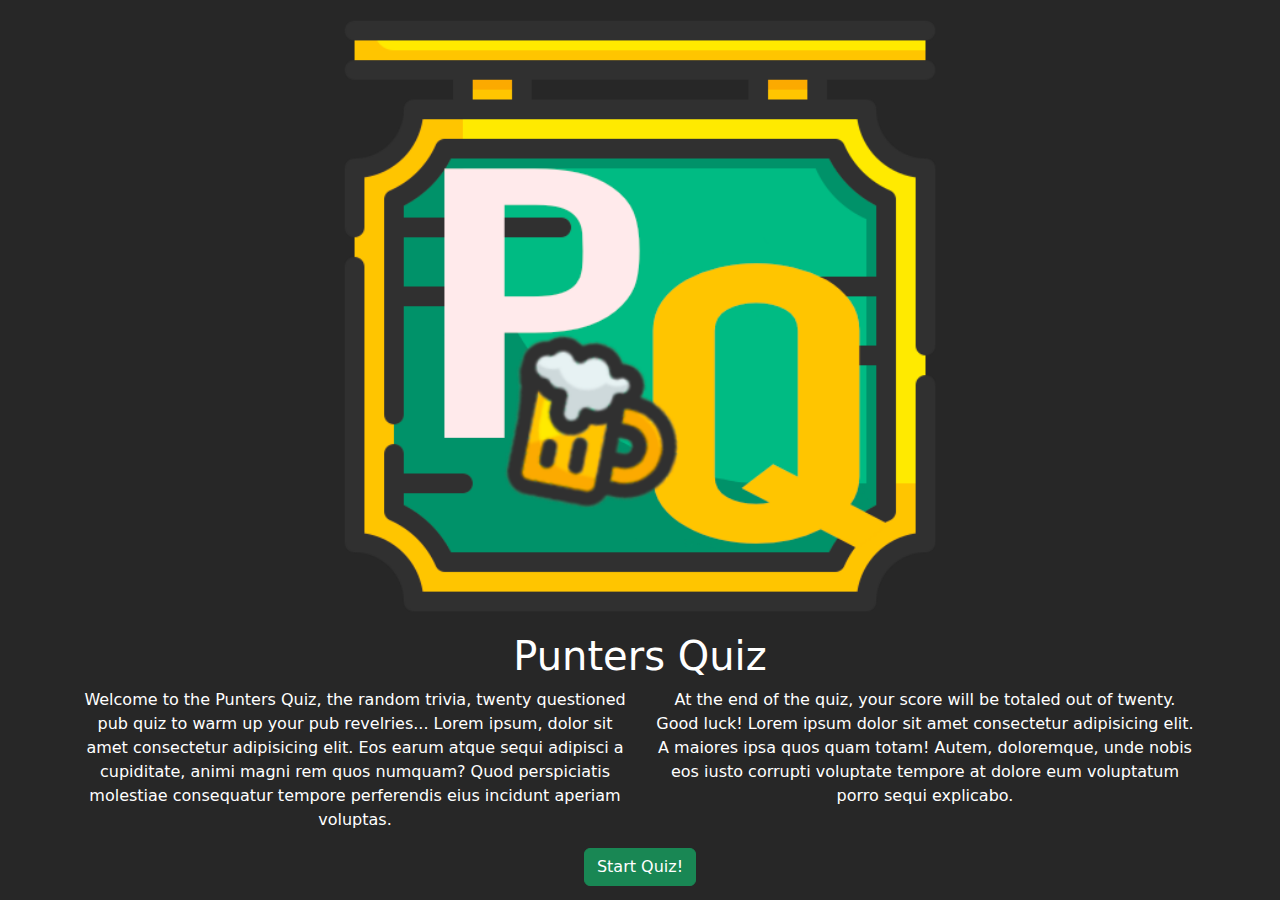
==== index.html @ d4fb8eeb "docs: Add lorem ipsum text to paragraph" ====
<!DOCTYPE html>
<html lang="en">

<head>
    <meta charset="UTF-8" />
    <meta name="viewport" content="width=device-width, initial-scale=1.0" />
    <!-- Meta tags for search engines-->
    <meta name="description"
        content="Punters Quiz. A website used as a pub quiz, the site will ask twenty questions on random topics and reveal the score at the end of the quiz." />
    <meta name="keywords"
        content="Punters quiz, pub quiz, quiz, pub, questions, random knowledge, basic quiz, pub game, drinking game, pub activities, quiz activities " />
    <link href="https://cdn.jsdelivr.net/npm/bootstrap@5.3.3/dist/css/bootstrap.min.css" rel="stylesheet"
        integrity="sha384-QWTKZyjpPEjISv5WaRU9OFeRpok6YctnYmDr5pNlyT2bRjXh0JMhjY6hW+ALEwIH" crossorigin="anonymous">
    <!-- Favicon -->
    <link rel="icon" type="image/x-icon" href="assets/images/favicon/favicon512x512.png" />
    <!-- Title -->
    <title>Punters Quiz</title>
    <!-- Stylesheet-->
    <link rel="stylesheet" href="assets/css/style.css" />
</head>
<!--Main-->

<body>
    <img class="logo" src="assets/images/favicon/favicon512x512.png" alt="Punters Quiz logo" />

    <h1 class="title">Punters Quiz</h1>

    <div class="container">
        <div class="row">
            <div class=" col-md">
                <p class="paragraph">
                    Welcome to the Punters Quiz, the random trivia, twenty questioned pub quiz to
                    warm up your pub revelries...
                    Lorem ipsum, dolor sit amet consectetur adipisicing elit. Eos earum atque sequi adipisci a
                    cupiditate, animi magni rem quos numquam? Quod perspiciatis molestiae consequatur tempore
                    perferendis eius incidunt aperiam voluptas.
                </p>
            </div>
            <div class="col-md ">
                <p class="paragraph">
                    At the end of the quiz, your score will be totaled out of twenty. Good luck!
                    Lorem ipsum dolor sit amet consectetur adipisicing elit. A maiores ipsa quos quam totam! Autem,
                    doloremque, unde nobis eos iusto corrupti voluptate tempore at dolore eum voluptatum porro sequi
                    explicabo.
                </p>
            </div>
        </div>
        <div>
            <button type="button" class="btn btn-success">Start Quiz!</button>
        </div>
    </div>


    <div class="score-area"></div>
    <script src="https://cdn.jsdelivr.net/npm/bootstrap@5.3.3/dist/js/bootstrap.min.js"
        integrity="sha384-0pUGZvbkm6XF6gxjEnlmuGrJXVbNuzT9qBBavbLwCsOGabYfZo0T0to5eqruptLy" crossorigin="anonymous">
    </script>
    <script src="assets/js/script.js"></script>
</body>

</html>
---- assets/css/style.css ----
/* General styles */
body {
    background-color: #272727;
    text-align: center;
}

/* main content */
.logo {
    width: 50%;
    height: 50%;
    padding: 1px 5px;
}

.title {
    color: white;
}

.paragraph {
    color: white;
}

/* Footer */
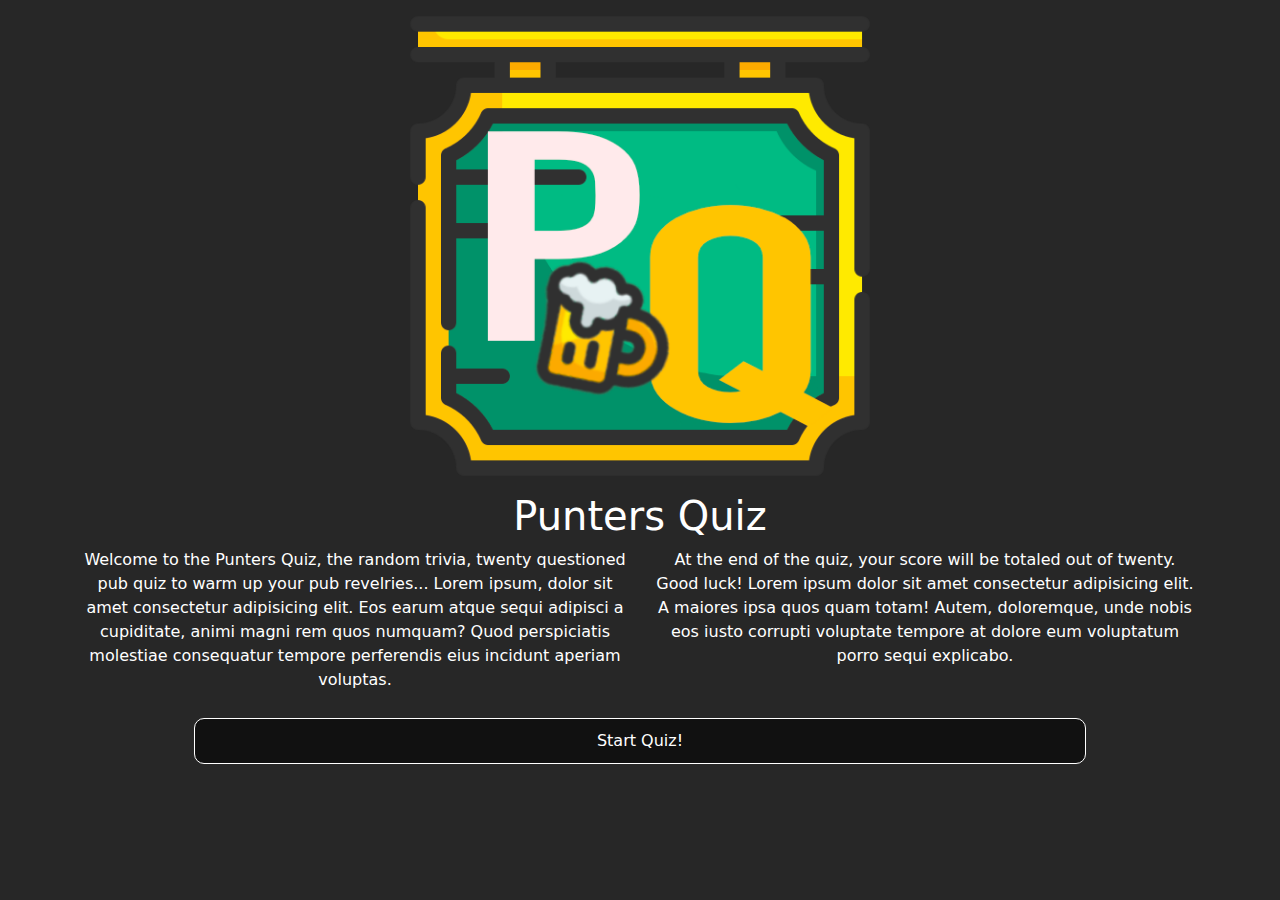
==== commit e5449eca: "style: Add background colours to buttons when clicked" ====
--- a/index.html
+++ b/index.html
@@ -18,6 +18,7 @@
     <!-- Stylesheet-->
     <link rel="stylesheet" href="assets/css/style.css" />
 </head>
+
 <!--Main-->
 
 <body>
@@ -46,12 +47,11 @@
             </div>
         </div>
         <div>
-            <button type="button" class="btn btn-success">Start Quiz!</button>
+            <a href="quiz.html"><button type="button" id="start-btn" class="btn btn-success">Start Quiz!</button></a>
         </div>
+
     </div>
 
-
-    <div class="score-area"></div>
     <script src="https://cdn.jsdelivr.net/npm/bootstrap@5.3.3/dist/js/bootstrap.min.js"
         integrity="sha384-0pUGZvbkm6XF6gxjEnlmuGrJXVbNuzT9qBBavbLwCsOGabYfZo0T0to5eqruptLy" crossorigin="anonymous">
     </script>
--- a/assets/css/style.css
+++ b/assets/css/style.css
@@ -9,6 +9,8 @@
     width: 50%;
     height: 50%;
     padding: 1px 5px;
+    max-width: 500px;
+    max-height: 500px;
 }
 
 .title {
@@ -19,4 +21,67 @@
     color: white;
 }
 
-/* Footer */+/* Quiz content */
+
+.quiz {
+    background-color: #2f2f2f;
+    width: 90%;
+    border-radius: 10px;
+    margin: 50px auto 0;
+    padding: 20px;
+    height: fit-content;
+}
+
+.quiz h3 {
+    font-weight: 200;
+    border-bottom: 1px solid #272727;
+    padding-bottom: 15px;
+    color: #ffffff
+}
+
+#start-btn:hover{
+    color: #ffffff;
+    background-color: #008000;
+}
+.btn {
+    border: 1px solid;
+    padding: 10px;
+    margin: 5px 0;
+    border-radius: 10px;
+    width: 80%;
+    margin: 10px 0;
+    padding: 10px;
+    color: white;
+    background-color: #0000008f;
+    transition: all 0.5s;
+}
+
+.btn:hover {
+    color: rgba(0, 0, 0, 0.755);
+    background-color: #ffc840;
+}
+
+#next-btn {
+    color: #000000;
+    font-weight: 400;
+    margin: 10px auto 0;
+    border: 0;
+    border-radius: 10px;
+    min-width: 15%;
+    height: 30px;
+    cursor: pointer;
+    display: none;
+}
+
+#next-btn:hover {
+    color: rgba(0, 0, 0, 0.755);
+    background-color: #ffc840;
+}
+
+.correct {
+    background: #008000;
+}
+
+.incorrect {
+    background: red;
+}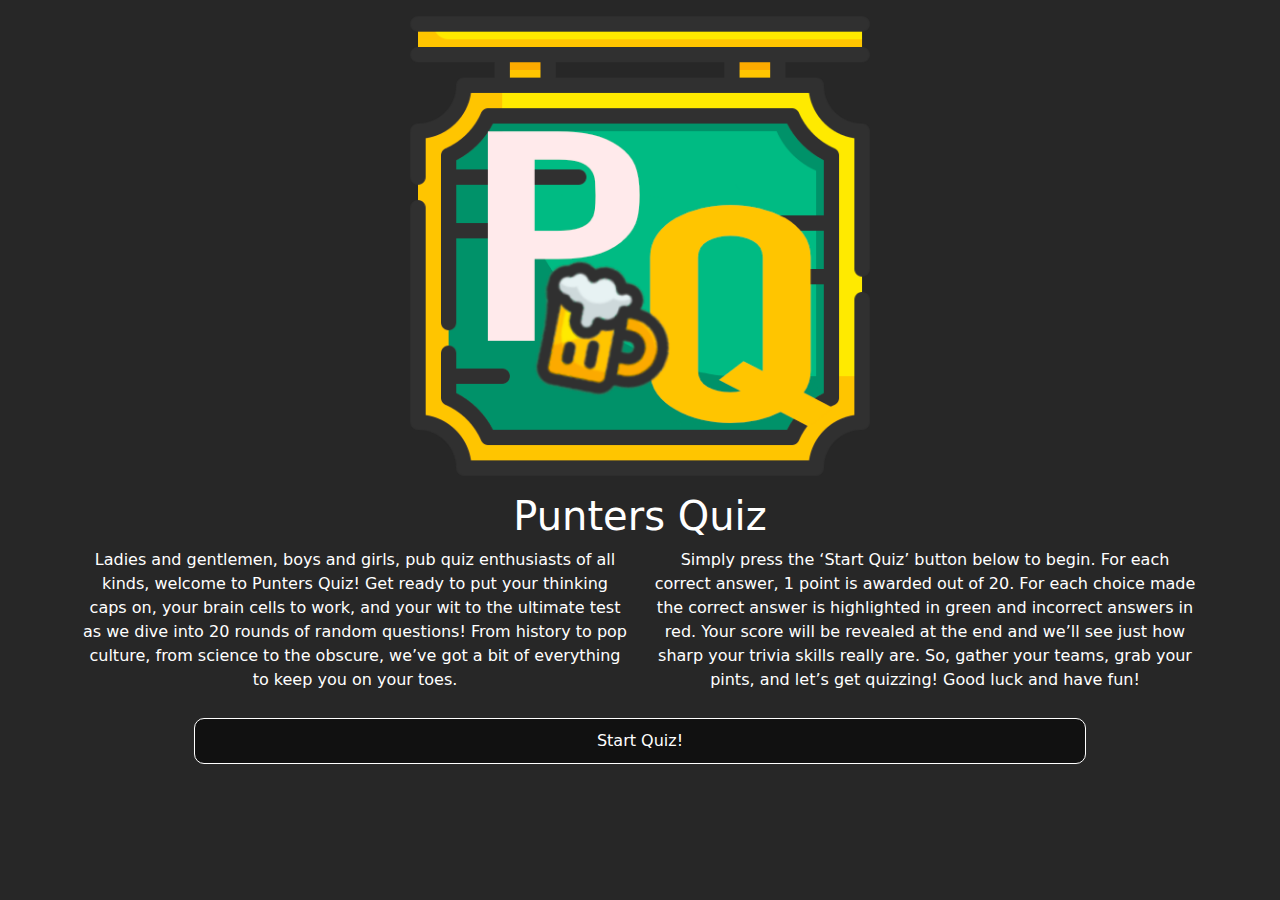
==== commit 3515a041: "docs: Replace placeholder text in index.html" ====
--- a/index.html
+++ b/index.html
@@ -2,52 +2,54 @@
 <html lang="en">
 
 <head>
-    <meta charset="UTF-8" />
-    <meta name="viewport" content="width=device-width, initial-scale=1.0" />
+    <meta charset="UTF-8">
+    <meta name="viewport" content="width=device-width, initial-scale=1.0">
     <!-- Meta tags for search engines-->
     <meta name="description"
-        content="Punters Quiz. A website used as a pub quiz, the site will ask twenty questions on random topics and reveal the score at the end of the quiz." />
+        content="Punters Quiz. A website used as a pub quiz, the site will ask twenty questions on random topics and reveal the score at the end of the quiz.">
     <meta name="keywords"
-        content="Punters quiz, pub quiz, quiz, pub, questions, random knowledge, basic quiz, pub game, drinking game, pub activities, quiz activities " />
+        content="Punters quiz, pub quiz, quiz, pub, questions, random knowledge, basic quiz, pub game, drinking game, pub activities, quiz activities ">
     <link href="https://cdn.jsdelivr.net/npm/bootstrap@5.3.3/dist/css/bootstrap.min.css" rel="stylesheet"
         integrity="sha384-QWTKZyjpPEjISv5WaRU9OFeRpok6YctnYmDr5pNlyT2bRjXh0JMhjY6hW+ALEwIH" crossorigin="anonymous">
     <!-- Favicon -->
-    <link rel="icon" type="image/x-icon" href="assets/images/favicon/favicon512x512.png" />
+    <link rel="icon" type="image/x-icon" href="assets/images/favicon/favicon512x512.png">
     <!-- Title -->
     <title>Punters Quiz</title>
     <!-- Stylesheet-->
-    <link rel="stylesheet" href="assets/css/style.css" />
+    <link rel="stylesheet" href="assets/css/style.css">
 </head>
 
 <!--Main-->
 
 <body>
-    <img class="logo" src="assets/images/favicon/favicon512x512.png" alt="Punters Quiz logo" />
 
-    <h1 class="title">Punters Quiz</h1>
+    <div class="col-md">
+        <img class="logo" src="assets/images/favicon/favicon512x512.png" alt="Punters Quiz logo">
+    </div>
 
-    <div class="container">
+    <div class="container col-md">
+        <h1 class="title">Punters Quiz</h1>
         <div class="row">
-            <div class=" col-md">
+            <div class="col-md">
                 <p class="paragraph">
-                    Welcome to the Punters Quiz, the random trivia, twenty questioned pub quiz to
-                    warm up your pub revelries...
-                    Lorem ipsum, dolor sit amet consectetur adipisicing elit. Eos earum atque sequi adipisci a
-                    cupiditate, animi magni rem quos numquam? Quod perspiciatis molestiae consequatur tempore
-                    perferendis eius incidunt aperiam voluptas.
+                    Ladies and gentlemen, boys and girls, pub quiz enthusiasts of all kinds, welcome to Punters Quiz!
+                    Get
+                    ready to put your thinking caps on, your brain cells to work, and your wit to the ultimate test as
+                    we dive into 20 rounds of random questions! From history to pop culture, from science to the
+                    obscure, we’ve got a bit of everything to keep you on your toes.
                 </p>
             </div>
             <div class="col-md ">
                 <p class="paragraph">
-                    At the end of the quiz, your score will be totaled out of twenty. Good luck!
-                    Lorem ipsum dolor sit amet consectetur adipisicing elit. A maiores ipsa quos quam totam! Autem,
-                    doloremque, unde nobis eos iusto corrupti voluptate tempore at dolore eum voluptatum porro sequi
-                    explicabo.
+                    Simply press the ‘Start Quiz’ button below to begin. For each correct answer, 1 point is awarded
+                    out of 20. For each choice made the correct answer is highlighted in green and incorrect answers in
+                    red. Your score will be revealed at the end and we’ll see just how sharp your trivia skills really
+                    are. So, gather your teams, grab your pints, and let’s get quizzing! Good luck and have fun!
                 </p>
             </div>
         </div>
         <div>
-            <a href="quiz.html"><button type="button" id="start-btn" class="btn btn-success">Start Quiz!</button></a>
+            <a href="quiz.html" class="btn btn-success " id="start-btn" role="button">Start Quiz!</a>
         </div>
 
     </div>
--- a/assets/css/style.css
+++ b/assets/css/style.css
@@ -23,6 +23,25 @@
 
 /* Quiz content */
 
+#hud-container {
+    color: #ffffff;
+    margin-left: 90%;
+    border-radius: 10%;
+}
+
+#quizprogress {
+    border: 0.1rem solid ;
+    width: 100%;
+    height: 10px;
+
+}
+
+#progress-bar-fill {
+    height: 100%;
+    width: 0%;
+    background-color: #ffc840;
+}
+
 .quiz {
     background-color: #2f2f2f;
     width: 90%;
@@ -39,10 +58,11 @@
     color: #ffffff
 }
 
-#start-btn:hover{
+#start-btn:hover {
     color: #ffffff;
     background-color: #008000;
 }
+
 .btn {
     border: 1px solid;
     padding: 10px;
@@ -79,9 +99,9 @@
 }
 
 .correct {
-    background: #008000;
+    background: #00800071;
 }
 
 .incorrect {
-    background: red;
+    background: #ff00009e;
 }